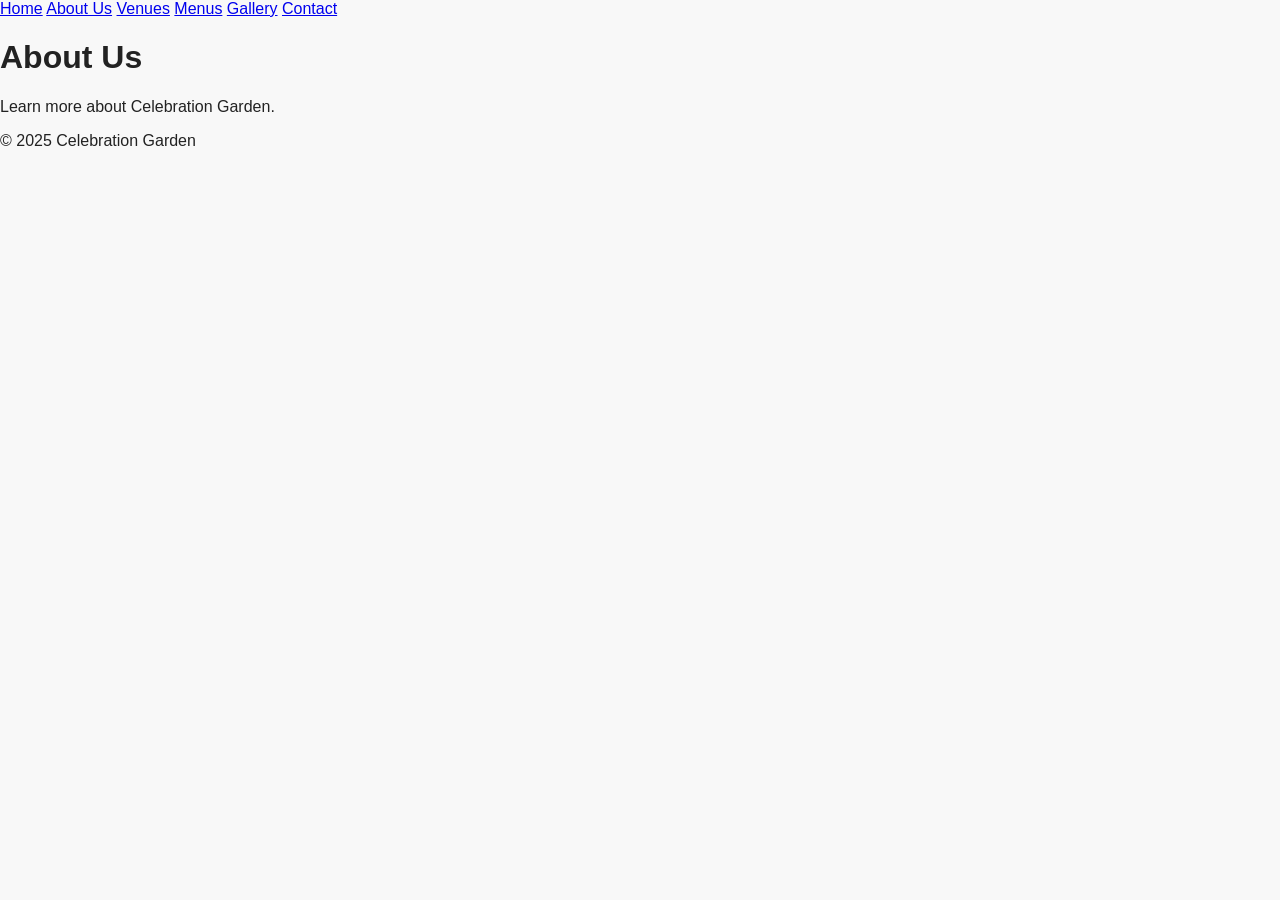
==== AboutUs.html @ b118dd73 "Add initial HTML structure and styles for Celebration Garden website" ====
<!DOCTYPE html>
<html lang="en">
<head>
  <meta charset="UTF-8">
  <title>About Us - Celebration Garden</title>
  <script>
    fetch('includes/head.html')
      .then(r => { if (!r.ok) throw new Error(r.statusText); return r.text(); })
      .then(html => document.head.insertAdjacentHTML('beforeend', html))
      .catch(e => console.error('Assets load error:', e));
  </script>
</head>
<body>
  <div id="header"></div>
  <main>
    <h1>About Us</h1>
    <p>Learn more about Celebration Garden.</p>
  </main>
  <div id="footer"></div>
  <script src="includes/footer-scripts.js"></script>

</body>
</html>
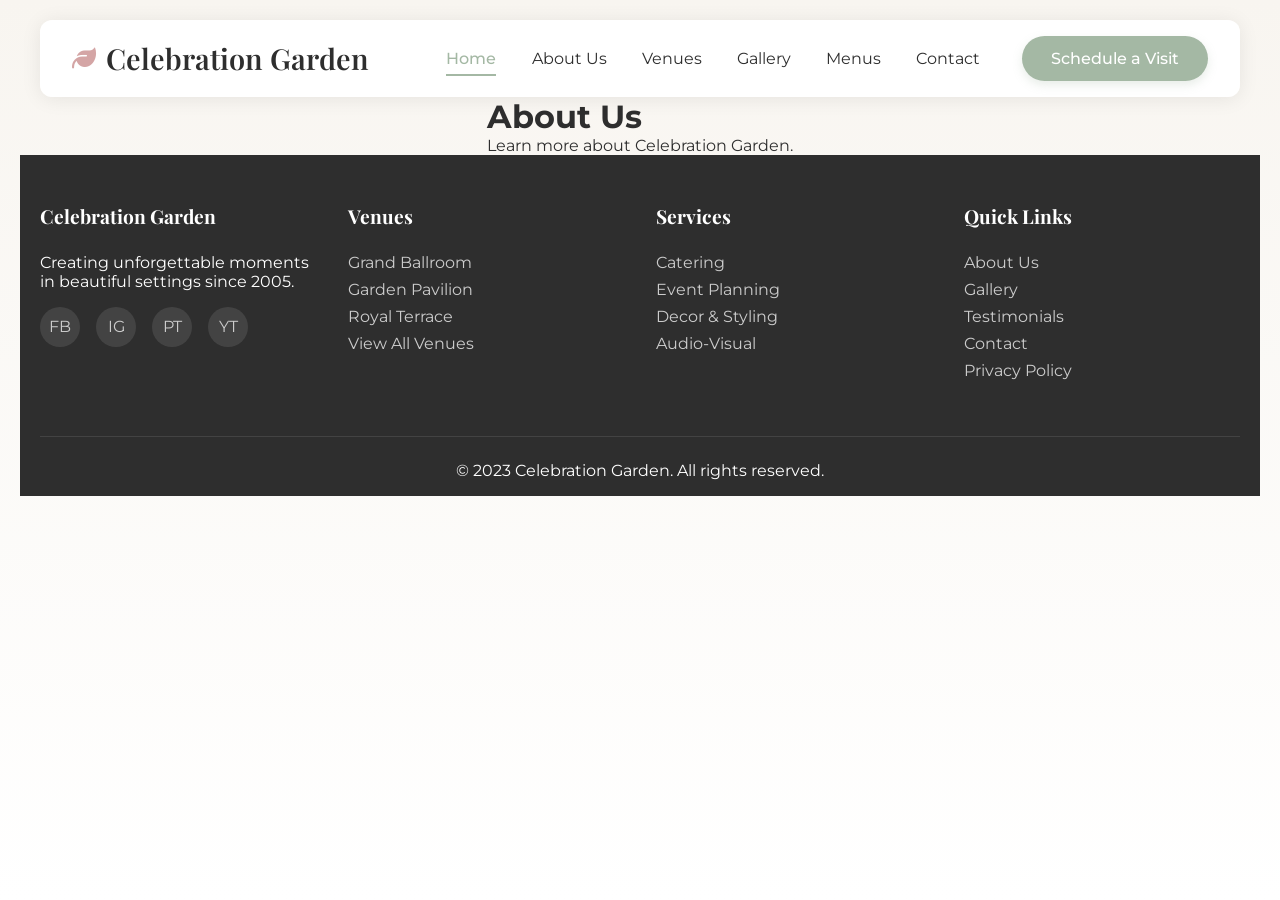
==== commit d1f6e873: "Refactor website structure and styles for Celebration Garden - Removed script-based asset loading in" ====
--- a/AboutUs.html
+++ b/AboutUs.html
@@ -3,12 +3,18 @@
 <head>
   <meta charset="UTF-8">
   <title>About Us - Celebration Garden</title>
-  <script>
-    fetch('includes/head.html')
-      .then(r => { if (!r.ok) throw new Error(r.statusText); return r.text(); })
-      .then(html => document.head.insertAdjacentHTML('beforeend', html))
-      .catch(e => console.error('Assets load error:', e));
-  </script>
+   <!-- Preconnect to Google fonts for faster font loading -->
+  <link rel="preconnect" href="https://fonts.googleapis.com">
+  <link rel="preconnect" href="https://fonts.gstatic.com" crossorigin>
+  <!-- Google Fonts (load early) -->
+  <link rel="stylesheet" href="https://cdnjs.cloudflare.com/ajax/libs/font-awesome/6.4.0/css/all.min.css">
+    <link href="https://fonts.googleapis.com/css2?family=Playfair+Display:wght@400;500;600&family=Montserrat:wght@300;400;500&display=swap" rel="stylesheet">
+  <!-- Preload main stylesheet to prioritize CSS -->
+  <link rel="preload" href="assets/css/styles.css" as="style">
+  <link rel="stylesheet" href="assets/css/styles.css">
+  <!-- Optional library stylesheet -->
+  <link rel="preload" href="assets/css/library.css" as="style">
+  <link rel="stylesheet" href="assets/css/library.css">
 </head>
 <body>
   <div id="header"></div>
--- a/assets/css/styles.css
+++ b/assets/css/styles.css
@@ -0,0 +1,559 @@
+  :root {
+            --color-primary: #A4B8A4; /* Soft sage green */
+            --color-accent: #D4A5A5; /* Dusty rose */
+            --color-dark: #2E2E2E;   /* Charcoal text */
+            --color-light: #F8F5F0;  /* Cream background */
+            --color-white: #FFFFFF;
+            --font-heading: 'Playfair Display', serif;
+            --font-body: 'Lato', sans-serif;
+        }
+        
+         * {
+            margin: 0;
+            padding: 0;
+            box-sizing: border-box;
+        }
+        
+        body {
+            font-family: 'Montserrat', sans-serif;
+            background: linear-gradient(to bottom, #f8f5f0, #ffffff);
+            color: #2E2E2E;
+            min-height: 100vh;
+            display: flex;
+            flex-direction: column;
+            align-items: center;
+            padding: 20px;
+        }
+
+        body>section,
+        #header,
+        #footer {
+          width:100%;
+        }
+        
+        .container {
+            width: 100%;
+            max-width: 1200px;
+            margin: 0 auto;
+        }
+        
+        /* Header Styles */
+        header {
+            background-color: rgba(255, 255, 255, 0.95);
+            box-shadow: 0 2px 20px rgba(0, 0, 0, 0.08);
+            border-radius: 12px;
+            padding: 1rem 2rem;
+            width: 100%;
+            position: sticky;
+            top: 20px;
+            z-index: 1000;
+            backdrop-filter: blur(10px);
+            transition: all 0.3s ease;
+        }
+        
+        header:hover {
+            box-shadow: 0 5px 25px rgba(0, 0, 0, 0.12);
+        }
+        
+        .header-container {
+            display: flex;
+            justify-content: space-between;
+            align-items: center;
+        }
+        
+        .logo {
+            font-family: 'Playfair Display', serif;
+            font-size: 1.8rem;
+            font-weight: 600;
+            color: #2E2E2E;
+            text-decoration: none;
+            display: flex;
+            align-items: center;
+        }
+        
+        .logo-icon {
+            margin-right: 10px;
+            color: #D4A5A5;
+            font-size: 1.5rem;
+        }
+        
+        .nav-menu {
+            display: flex;
+            list-style: none;
+        }
+        
+        .nav-menu li {
+            margin-left: 2.2rem;
+            position: relative;
+        }
+        
+        .nav-menu a {
+            text-decoration: none;
+            color: #2E2E2E;
+            font-weight: 400;
+            font-size: 1rem;
+            transition: color 0.3s;
+            position: relative;
+            padding: 0.5rem 0;
+        }
+        
+        .nav-menu a:after {
+            content: '';
+            position: absolute;
+            bottom: 0;
+            left: 0;
+            width: 0;
+            height: 2px;
+            background-color: #D4A5A5;
+            transition: width 0.3s ease;
+        }
+        
+        .nav-menu a:hover {
+            color: #D4A5A5;
+        }
+        
+        .nav-menu a:hover:after {
+            width: 100%;
+        }
+        
+        .nav-menu a.active {
+            color: #A4B8A4;
+            font-weight: 500;
+        }
+        
+        .nav-menu a.active:after {
+            width: 100%;
+            background-color: #A4B8A4;
+        }
+        
+        .cta-button {
+            background-color: #A4B8A4;
+            color: white;
+            padding: 0.8rem 1.8rem;
+            border-radius: 30px;
+            text-decoration: none;
+            font-weight: 500;
+            transition: all 0.3s;
+            display: inline-block;
+            box-shadow: 0 4px 10px rgba(164, 184, 164, 0.25);
+        }
+        
+        .cta-button:hover {
+            background-color: #D4A5A5;
+            transform: translateY(-2px);
+            box-shadow: 0 6px 15px rgba(212, 165, 165, 0.3);
+        }
+        
+        .mobile-menu-btn {
+            display: none;
+            background: none;
+            border: none;
+            font-size: 1.5rem;
+            color: #2E2E2E;
+            cursor: pointer;
+        }
+
+
+        
+        /* Hero Section */
+        .hero {
+            height: 100vh;
+            background: linear-gradient(rgba(0, 0, 0, 0.4), rgba(0, 0, 0, 0.4)), url('https://images.unsplash.com/photo-1519225421980-715cb0215aed?ixlib=rb-1.2.1&auto=format&fit=crop&w=1350&q=80') no-repeat center center/cover;
+            display: flex;
+            align-items: center;
+            text-align: center;
+            color: var(--color-white);
+            margin-top: 80px;
+        }
+        
+        .hero-content {
+            max-width: 800px;
+            margin: 0 auto;
+            padding: 2rem;
+        }
+        
+        .hero h1 {
+            font-family: var(--font-heading);
+            font-size: 3.5rem;
+            margin-bottom: 1rem;
+            line-height: 1.2;
+        }
+        
+        .hero p {
+            font-size: 1.2rem;
+            margin-bottom: 2rem;
+            font-weight: 300;
+        }
+        
+        /* Section Styles */
+        section {
+            padding: 5rem 0;
+        }
+        
+        .section-title {
+            text-align: center;
+            margin-bottom: 3rem;
+        }
+        
+        .section-title h2 {
+            font-family: var(--font-heading);
+            font-size: 2.5rem;
+            position: relative;
+            display: inline-block;
+            padding-bottom: 1rem;
+        }
+        
+        .section-title h2:after {
+            content: '';
+            position: absolute;
+            bottom: 0;
+            left: 50%;
+            transform: translateX(-50%);
+            width: 80px;
+            height: 3px;
+            background-color: var(--color-accent);
+        }
+        
+        /* Venues Section */
+        .venues-grid {
+            display: grid;
+            grid-template-columns: repeat(auto-fit, minmax(300px, 1fr));
+            gap: 2rem;
+        }
+        
+        .venue-card {
+            background: var(--color-white);
+            border-radius: 8px;
+            overflow: hidden;
+            box-shadow: 0 5px 15px rgba(0, 0, 0, 0.1);
+            transition: transform 0.3s;
+        }
+        
+        .venue-card:hover {
+            transform: translateY(-10px);
+        }
+        
+        .venue-img {
+            height: 250px;
+            overflow: hidden;
+        }
+        
+        .venue-img img {
+            width: 100%;
+            height: 100%;
+            object-fit: cover;
+            transition: transform 0.5s;
+        }
+        
+        .venue-card:hover .venue-img img {
+            transform: scale(1.1);
+        }
+        
+        .venue-info {
+            padding: 1.5rem;
+        }
+        
+        .venue-info h3 {
+            font-family: var(--font-heading);
+            font-size: 1.5rem;
+            margin-bottom: 0.5rem;
+        }
+        
+        .venue-info p {
+            margin-bottom: 1rem;
+            color: #666;
+        }
+        
+        .venue-features {
+            display: flex;
+            justify-content: space-between;
+            margin-top: 1rem;
+            border-top: 1px solid #eee;
+            padding-top: 1rem;
+        }
+        
+        .feature {
+            text-align: center;
+        }
+        
+        .feature span {
+            display: block;
+            font-weight: 700;
+            color: var(--color-primary);
+        }
+        
+        /* About Section */
+        .about {
+            background-color: var(--color-light);
+        }
+        
+        .about-content {
+            display: grid;
+            grid-template-columns: 1fr 1fr;
+            gap: 3rem;
+            align-items: center;
+        }
+        
+        .about-text h2 {
+            font-family: var(--font-heading);
+            font-size: 2.2rem;
+            margin-bottom: 1.5rem;
+        }
+        
+        .about-text p {
+            margin-bottom: 1.5rem;
+        }
+        
+        .about-image {
+            border-radius: 8px;
+            overflow: hidden;
+            box-shadow: 0 5px 15px rgba(0, 0, 0, 0.1);
+        }
+        
+        .about-image img {
+            width: 100%;
+            height: auto;
+            display: block;
+        }
+        
+        /* Testimonials */
+        .testimonials-container {
+            max-width: 800px;
+            margin: 0 auto;
+            text-align: center;
+        }
+        
+        .testimonial {
+            padding: 2rem;
+            background: var(--color-white);
+            border-radius: 8px;
+            box-shadow: 0 5px 15px rgba(0, 0, 0, 0.05);
+            margin-bottom: 2rem;
+        }
+        
+        .testimonial-text {
+            font-style: italic;
+            margin-bottom: 1rem;
+            font-size: 1.1rem;
+        }
+        
+        .testimonial-author {
+            font-weight: 700;
+            color: var(--color-primary);
+        }
+        
+        /* Contact Section */
+        .contact {
+            background-color: var(--color-light);
+        }
+        
+        .contact-container {
+            display: grid;
+            grid-template-columns: 1fr 1fr;
+            gap: 3rem;
+        }
+        
+        .contact-info h3 {
+            font-family: var(--font-heading);
+            font-size: 1.8rem;
+            margin-bottom: 1.5rem;
+        }
+        
+        .contact-details {
+            margin-bottom: 2rem;
+        }
+        
+        .contact-details p {
+            margin-bottom: 0.5rem;
+            display: flex;
+            align-items: center;
+        }
+        
+        .contact-form .form-group {
+            margin-bottom: 1.5rem;
+        }
+        
+        .contact-form label {
+            display: block;
+            margin-bottom: 0.5rem;
+            font-weight: 700;
+        }
+        
+        .contact-form input,
+        .contact-form textarea,
+        .contact-form select {
+            width: 100%;
+            padding: 0.8rem;
+            border: 1px solid #ddd;
+            border-radius: 4px;
+            font-family: var(--font-body);
+        }
+        
+        .contact-form textarea {
+            min-height: 150px;
+        }
+        
+        .submit-btn {
+            background-color: var(--color-primary);
+            color: var(--color-white);
+            border: none;
+            padding: 1rem 2rem;
+            border-radius: 4px;
+            cursor: pointer;
+            font-weight: 700;
+            transition: background-color 0.3s;
+        }
+        
+        .submit-btn:hover {
+            background-color: var(--color-accent);
+        }
+        
+        /* Footer */
+        footer {
+            background-color: var(--color-dark);
+            color: var(--color-white);
+            padding: 3rem 0 1rem;
+        }
+        
+        .footer-container {
+            display: grid;
+            grid-template-columns: repeat(4, 1fr);
+            gap: 2rem;
+        }
+        
+        .footer-col h4 {
+            font-family: var(--font-heading);
+            margin-bottom: 1.5rem;
+            font-size: 1.2rem;
+        }
+        
+        .footer-col ul {
+            list-style: none;
+        }
+        
+        .footer-col ul li {
+            margin-bottom: 0.5rem;
+        }
+        
+        .footer-col a {
+            color: #ccc;
+            text-decoration: none;
+            transition: color 0.3s;
+        }
+        
+        .footer-col a:hover {
+            color: var(--color-white);
+        }
+        
+        .social-links {
+            display: flex;
+            gap: 1rem;
+            margin-top: 1rem;
+        }
+        
+        .social-links a {
+            display: inline-block;
+            width: 40px;
+            height: 40px;
+            background-color: rgba(255, 255, 255, 0.1);
+            border-radius: 50%;
+            text-align: center;
+            line-height: 40px;
+            transition: background-color 0.3s;
+        }
+        
+        .social-links a:hover {
+            background-color: var(--color-primary);
+        }
+        
+        .copyright {
+            text-align: center;
+            margin-top: 3rem;
+            padding-top: 1.5rem;
+            border-top: 1px solid rgba(255, 255, 255, 0.1);
+        }
+        
+        /* Responsive Design */
+
+           @media (max-width: 992px) {
+            .nav-menu {
+                gap: 1.5rem;
+            }
+            
+            .nav-menu li {
+                margin-left: 0;
+            }
+        }
+        
+        @media (max-width: 768px) {
+            header {
+                padding: 1rem;
+            }
+            
+            .nav-menu {
+                display: none;
+                position: absolute;
+                top: 100%;
+                left: 0;
+                width: 100%;
+                background-color: white;
+                flex-direction: column;
+                padding: 1rem;
+                box-shadow: 0 5px 15px rgba(0, 0, 0, 0.1);
+                border-radius: 0 0 12px 12px;
+            }
+            
+            .nav-menu.active {
+                display: flex;
+            }
+            
+            .nav-menu li {
+                margin: 0.5rem 0;
+                text-align: center;
+            }
+            
+            .mobile-menu-btn {
+                display: block;
+            }
+            
+            .cta-button {
+                padding: 0.7rem 1.5rem;
+                font-size: 0.9rem;
+            }
+        }
+
+        @media (max-width: 992px) {
+            .about-content,
+            .contact-container {
+                grid-template-columns: 1fr;
+            }
+            
+            .footer-container {
+                grid-template-columns: repeat(2, 1fr);
+            }
+            
+            .hero h1 {
+                font-size: 2.8rem;
+            }
+        }
+        
+        @media (max-width: 768px) {
+            
+            .hero h1 {
+                font-size: 2.2rem;
+            }
+            
+            .section-title h2 {
+                font-size: 2rem;
+            }
+        }
+        
+        @media (max-width: 576px) {
+            .footer-container {
+                grid-template-columns: 1fr;
+            }
+            
+            .venues-grid {
+                grid-template-columns: 1fr;
+            }
+        }
--- a/assets/css/styles.css
+++ b/assets/css/styles.css
@@ -0,0 +1,559 @@
+  :root {
+            --color-primary: #A4B8A4; /* Soft sage green */
+            --color-accent: #D4A5A5; /* Dusty rose */
+            --color-dark: #2E2E2E;   /* Charcoal text */
+            --color-light: #F8F5F0;  /* Cream background */
+            --color-white: #FFFFFF;
+            --font-heading: 'Playfair Display', serif;
+            --font-body: 'Lato', sans-serif;
+        }
+        
+         * {
+            margin: 0;
+            padding: 0;
+            box-sizing: border-box;
+        }
+        
+        body {
+            font-family: 'Montserrat', sans-serif;
+            background: linear-gradient(to bottom, #f8f5f0, #ffffff);
+            color: #2E2E2E;
+            min-height: 100vh;
+            display: flex;
+            flex-direction: column;
+            align-items: center;
+            padding: 20px;
+        }
+
+        body>section,
+        #header,
+        #footer {
+          width:100%;
+        }
+        
+        .container {
+            width: 100%;
+            max-width: 1200px;
+            margin: 0 auto;
+        }
+        
+        /* Header Styles */
+        header {
+            background-color: rgba(255, 255, 255, 0.95);
+            box-shadow: 0 2px 20px rgba(0, 0, 0, 0.08);
+            border-radius: 12px;
+            padding: 1rem 2rem;
+            width: 100%;
+            position: sticky;
+            top: 20px;
+            z-index: 1000;
+            backdrop-filter: blur(10px);
+            transition: all 0.3s ease;
+        }
+        
+        header:hover {
+            box-shadow: 0 5px 25px rgba(0, 0, 0, 0.12);
+        }
+        
+        .header-container {
+            display: flex;
+            justify-content: space-between;
+            align-items: center;
+        }
+        
+        .logo {
+            font-family: 'Playfair Display', serif;
+            font-size: 1.8rem;
+            font-weight: 600;
+            color: #2E2E2E;
+            text-decoration: none;
+            display: flex;
+            align-items: center;
+        }
+        
+        .logo-icon {
+            margin-right: 10px;
+            color: #D4A5A5;
+            font-size: 1.5rem;
+        }
+        
+        .nav-menu {
+            display: flex;
+            list-style: none;
+        }
+        
+        .nav-menu li {
+            margin-left: 2.2rem;
+            position: relative;
+        }
+        
+        .nav-menu a {
+            text-decoration: none;
+            color: #2E2E2E;
+            font-weight: 400;
+            font-size: 1rem;
+            transition: color 0.3s;
+            position: relative;
+            padding: 0.5rem 0;
+        }
+        
+        .nav-menu a:after {
+            content: '';
+            position: absolute;
+            bottom: 0;
+            left: 0;
+            width: 0;
+            height: 2px;
+            background-color: #D4A5A5;
+            transition: width 0.3s ease;
+        }
+        
+        .nav-menu a:hover {
+            color: #D4A5A5;
+        }
+        
+        .nav-menu a:hover:after {
+            width: 100%;
+        }
+        
+        .nav-menu a.active {
+            color: #A4B8A4;
+            font-weight: 500;
+        }
+        
+        .nav-menu a.active:after {
+            width: 100%;
+            background-color: #A4B8A4;
+        }
+        
+        .cta-button {
+            background-color: #A4B8A4;
+            color: white;
+            padding: 0.8rem 1.8rem;
+            border-radius: 30px;
+            text-decoration: none;
+            font-weight: 500;
+            transition: all 0.3s;
+            display: inline-block;
+            box-shadow: 0 4px 10px rgba(164, 184, 164, 0.25);
+        }
+        
+        .cta-button:hover {
+            background-color: #D4A5A5;
+            transform: translateY(-2px);
+            box-shadow: 0 6px 15px rgba(212, 165, 165, 0.3);
+        }
+        
+        .mobile-menu-btn {
+            display: none;
+            background: none;
+            border: none;
+            font-size: 1.5rem;
+            color: #2E2E2E;
+            cursor: pointer;
+        }
+
+
+        
+        /* Hero Section */
+        .hero {
+            height: 100vh;
+            background: linear-gradient(rgba(0, 0, 0, 0.4), rgba(0, 0, 0, 0.4)), url('https://images.unsplash.com/photo-1519225421980-715cb0215aed?ixlib=rb-1.2.1&auto=format&fit=crop&w=1350&q=80') no-repeat center center/cover;
+            display: flex;
+            align-items: center;
+            text-align: center;
+            color: var(--color-white);
+            margin-top: 80px;
+        }
+        
+        .hero-content {
+            max-width: 800px;
+            margin: 0 auto;
+            padding: 2rem;
+        }
+        
+        .hero h1 {
+            font-family: var(--font-heading);
+            font-size: 3.5rem;
+            margin-bottom: 1rem;
+            line-height: 1.2;
+        }
+        
+        .hero p {
+            font-size: 1.2rem;
+            margin-bottom: 2rem;
+            font-weight: 300;
+        }
+        
+        /* Section Styles */
+        section {
+            padding: 5rem 0;
+        }
+        
+        .section-title {
+            text-align: center;
+            margin-bottom: 3rem;
+        }
+        
+        .section-title h2 {
+            font-family: var(--font-heading);
+            font-size: 2.5rem;
+            position: relative;
+            display: inline-block;
+            padding-bottom: 1rem;
+        }
+        
+        .section-title h2:after {
+            content: '';
+            position: absolute;
+            bottom: 0;
+            left: 50%;
+            transform: translateX(-50%);
+            width: 80px;
+            height: 3px;
+            background-color: var(--color-accent);
+        }
+        
+        /* Venues Section */
+        .venues-grid {
+            display: grid;
+            grid-template-columns: repeat(auto-fit, minmax(300px, 1fr));
+            gap: 2rem;
+        }
+        
+        .venue-card {
+            background: var(--color-white);
+            border-radius: 8px;
+            overflow: hidden;
+            box-shadow: 0 5px 15px rgba(0, 0, 0, 0.1);
+            transition: transform 0.3s;
+        }
+        
+        .venue-card:hover {
+            transform: translateY(-10px);
+        }
+        
+        .venue-img {
+            height: 250px;
+            overflow: hidden;
+        }
+        
+        .venue-img img {
+            width: 100%;
+            height: 100%;
+            object-fit: cover;
+            transition: transform 0.5s;
+        }
+        
+        .venue-card:hover .venue-img img {
+            transform: scale(1.1);
+        }
+        
+        .venue-info {
+            padding: 1.5rem;
+        }
+        
+        .venue-info h3 {
+            font-family: var(--font-heading);
+            font-size: 1.5rem;
+            margin-bottom: 0.5rem;
+        }
+        
+        .venue-info p {
+            margin-bottom: 1rem;
+            color: #666;
+        }
+        
+        .venue-features {
+            display: flex;
+            justify-content: space-between;
+            margin-top: 1rem;
+            border-top: 1px solid #eee;
+            padding-top: 1rem;
+        }
+        
+        .feature {
+            text-align: center;
+        }
+        
+        .feature span {
+            display: block;
+            font-weight: 700;
+            color: var(--color-primary);
+        }
+        
+        /* About Section */
+        .about {
+            background-color: var(--color-light);
+        }
+        
+        .about-content {
+            display: grid;
+            grid-template-columns: 1fr 1fr;
+            gap: 3rem;
+            align-items: center;
+        }
+        
+        .about-text h2 {
+            font-family: var(--font-heading);
+            font-size: 2.2rem;
+            margin-bottom: 1.5rem;
+        }
+        
+        .about-text p {
+            margin-bottom: 1.5rem;
+        }
+        
+        .about-image {
+            border-radius: 8px;
+            overflow: hidden;
+            box-shadow: 0 5px 15px rgba(0, 0, 0, 0.1);
+        }
+        
+        .about-image img {
+            width: 100%;
+            height: auto;
+            display: block;
+        }
+        
+        /* Testimonials */
+        .testimonials-container {
+            max-width: 800px;
+            margin: 0 auto;
+            text-align: center;
+        }
+        
+        .testimonial {
+            padding: 2rem;
+            background: var(--color-white);
+            border-radius: 8px;
+            box-shadow: 0 5px 15px rgba(0, 0, 0, 0.05);
+            margin-bottom: 2rem;
+        }
+        
+        .testimonial-text {
+            font-style: italic;
+            margin-bottom: 1rem;
+            font-size: 1.1rem;
+        }
+        
+        .testimonial-author {
+            font-weight: 700;
+            color: var(--color-primary);
+        }
+        
+        /* Contact Section */
+        .contact {
+            background-color: var(--color-light);
+        }
+        
+        .contact-container {
+            display: grid;
+            grid-template-columns: 1fr 1fr;
+            gap: 3rem;
+        }
+        
+        .contact-info h3 {
+            font-family: var(--font-heading);
+            font-size: 1.8rem;
+            margin-bottom: 1.5rem;
+        }
+        
+        .contact-details {
+            margin-bottom: 2rem;
+        }
+        
+        .contact-details p {
+            margin-bottom: 0.5rem;
+            display: flex;
+            align-items: center;
+        }
+        
+        .contact-form .form-group {
+            margin-bottom: 1.5rem;
+        }
+        
+        .contact-form label {
+            display: block;
+            margin-bottom: 0.5rem;
+            font-weight: 700;
+        }
+        
+        .contact-form input,
+        .contact-form textarea,
+        .contact-form select {
+            width: 100%;
+            padding: 0.8rem;
+            border: 1px solid #ddd;
+            border-radius: 4px;
+            font-family: var(--font-body);
+        }
+        
+        .contact-form textarea {
+            min-height: 150px;
+        }
+        
+        .submit-btn {
+            background-color: var(--color-primary);
+            color: var(--color-white);
+            border: none;
+            padding: 1rem 2rem;
+            border-radius: 4px;
+            cursor: pointer;
+            font-weight: 700;
+            transition: background-color 0.3s;
+        }
+        
+        .submit-btn:hover {
+            background-color: var(--color-accent);
+        }
+        
+        /* Footer */
+        footer {
+            background-color: var(--color-dark);
+            color: var(--color-white);
+            padding: 3rem 0 1rem;
+        }
+        
+        .footer-container {
+            display: grid;
+            grid-template-columns: repeat(4, 1fr);
+            gap: 2rem;
+        }
+        
+        .footer-col h4 {
+            font-family: var(--font-heading);
+            margin-bottom: 1.5rem;
+            font-size: 1.2rem;
+        }
+        
+        .footer-col ul {
+            list-style: none;
+        }
+        
+        .footer-col ul li {
+            margin-bottom: 0.5rem;
+        }
+        
+        .footer-col a {
+            color: #ccc;
+            text-decoration: none;
+            transition: color 0.3s;
+        }
+        
+        .footer-col a:hover {
+            color: var(--color-white);
+        }
+        
+        .social-links {
+            display: flex;
+            gap: 1rem;
+            margin-top: 1rem;
+        }
+        
+        .social-links a {
+            display: inline-block;
+            width: 40px;
+            height: 40px;
+            background-color: rgba(255, 255, 255, 0.1);
+            border-radius: 50%;
+            text-align: center;
+            line-height: 40px;
+            transition: background-color 0.3s;
+        }
+        
+        .social-links a:hover {
+            background-color: var(--color-primary);
+        }
+        
+        .copyright {
+            text-align: center;
+            margin-top: 3rem;
+            padding-top: 1.5rem;
+            border-top: 1px solid rgba(255, 255, 255, 0.1);
+        }
+        
+        /* Responsive Design */
+
+           @media (max-width: 992px) {
+            .nav-menu {
+                gap: 1.5rem;
+            }
+            
+            .nav-menu li {
+                margin-left: 0;
+            }
+        }
+        
+        @media (max-width: 768px) {
+            header {
+                padding: 1rem;
+            }
+            
+            .nav-menu {
+                display: none;
+                position: absolute;
+                top: 100%;
+                left: 0;
+                width: 100%;
+                background-color: white;
+                flex-direction: column;
+                padding: 1rem;
+                box-shadow: 0 5px 15px rgba(0, 0, 0, 0.1);
+                border-radius: 0 0 12px 12px;
+            }
+            
+            .nav-menu.active {
+                display: flex;
+            }
+            
+            .nav-menu li {
+                margin: 0.5rem 0;
+                text-align: center;
+            }
+            
+            .mobile-menu-btn {
+                display: block;
+            }
+            
+            .cta-button {
+                padding: 0.7rem 1.5rem;
+                font-size: 0.9rem;
+            }
+        }
+
+        @media (max-width: 992px) {
+            .about-content,
+            .contact-container {
+                grid-template-columns: 1fr;
+            }
+            
+            .footer-container {
+                grid-template-columns: repeat(2, 1fr);
+            }
+            
+            .hero h1 {
+                font-size: 2.8rem;
+            }
+        }
+        
+        @media (max-width: 768px) {
+            
+            .hero h1 {
+                font-size: 2.2rem;
+            }
+            
+            .section-title h2 {
+                font-size: 2rem;
+            }
+        }
+        
+        @media (max-width: 576px) {
+            .footer-container {
+                grid-template-columns: 1fr;
+            }
+            
+            .venues-grid {
+                grid-template-columns: 1fr;
+            }
+        }
--- a/assets/css/library.css
+++ b/assets/css/library.css
@@ -0,0 +1,2 @@
+/* Placeholder for CSS library (e.g., Bootstrap, Bulma, etc.) */
+/* Add @import or CDN link in HTML as needed */
--- a/assets/css/library.css
+++ b/assets/css/library.css
@@ -0,0 +1,2 @@
+/* Placeholder for CSS library (e.g., Bootstrap, Bulma, etc.) */
+/* Add @import or CDN link in HTML as needed */
